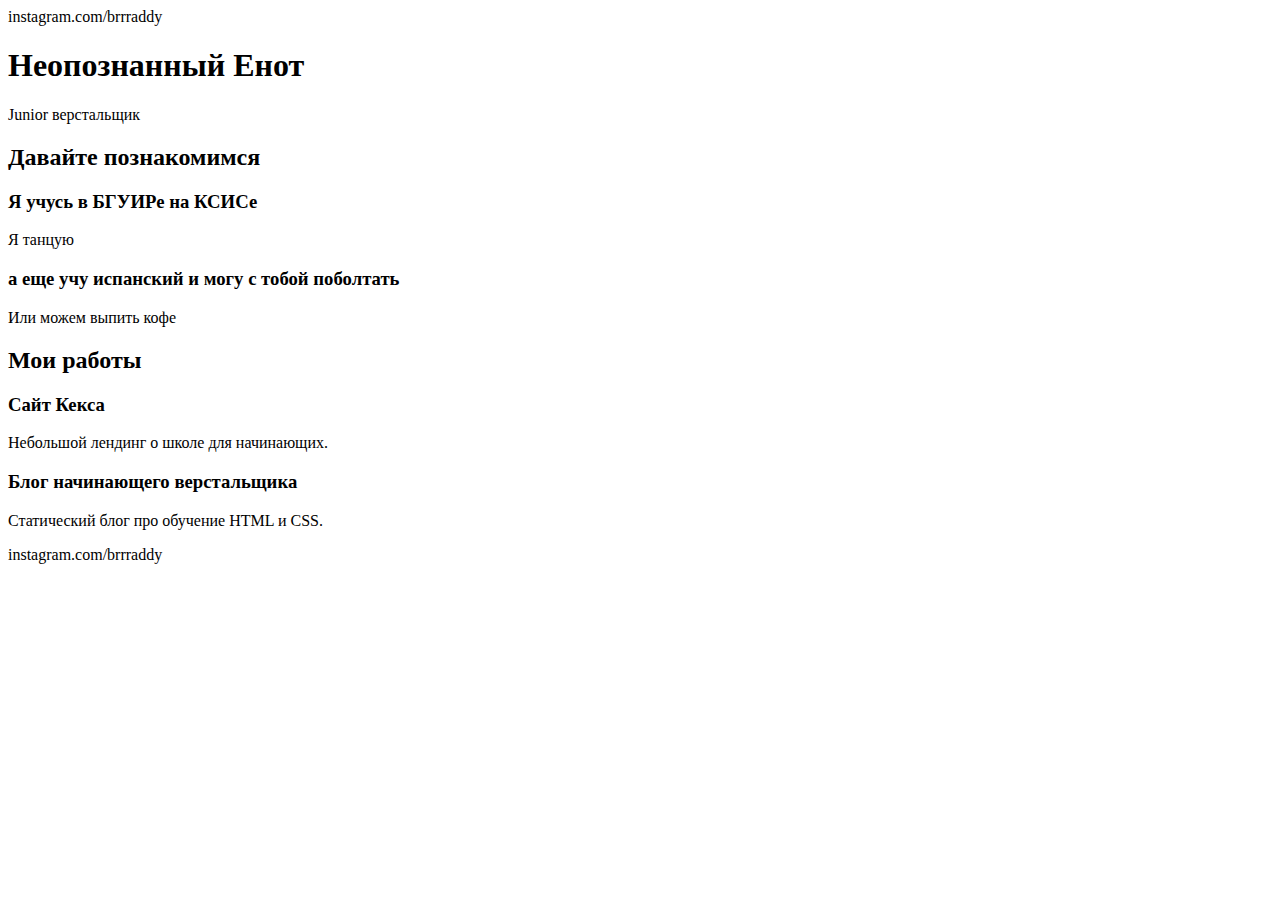
==== index.html @ 629c964b "Add files via upload" ====
<!DOCTYPE html>
<html lang="ru">
  <head>
    <meta charset="UTF-8">
    <link href="https://fonts.googleapis.com/css?family=Montserrat:400,500,700|Old+Standard+TT&display=swap&subset=cyrillic" rel="stylesheet">
    <title>Портфолио Junior верстальщика</title>
  </head>

  <body>
    <header class="page-header">
      <div class="container">
        <article>instagram.com/brrraddy</article>
      </div>
    </header>

    <section class="hero-image">
      <div class="container">
      <h1 class="heading">Неопознанный Енот</h1>
        <p>Junior верстальщик</p></div>
    </section>

    <section class="intro">
      <div class="container">
      <h2 class="subheading">Давайте познакомимся</h2>
      <h3>Я учусь в БГУИРе на КСИСе</h3>
      <p>Я танцую</p>
      <h3>а еще учу испанский и могу с тобой поболтать</h3>
        <p>Или можем выпить кофе</p></div>
    </section>

    <section class="portfolio">
      <div class="container">
      <h2 class="subheading">Мои работы</h2>

      <h3>Сайт  Кекса</h3>
      <p>Небольшой лендинг о школе для начинающих.</p>

      <h3>Блог начинающего верстальщика</h3>
      <p>Статический блог про обучение HTML и CSS.</p>
      </div> </section>

    <footer class="page-footer">
      <div class="container">
        instagram.com/brrraddy</div>
    </footer>
  </body>
</html>
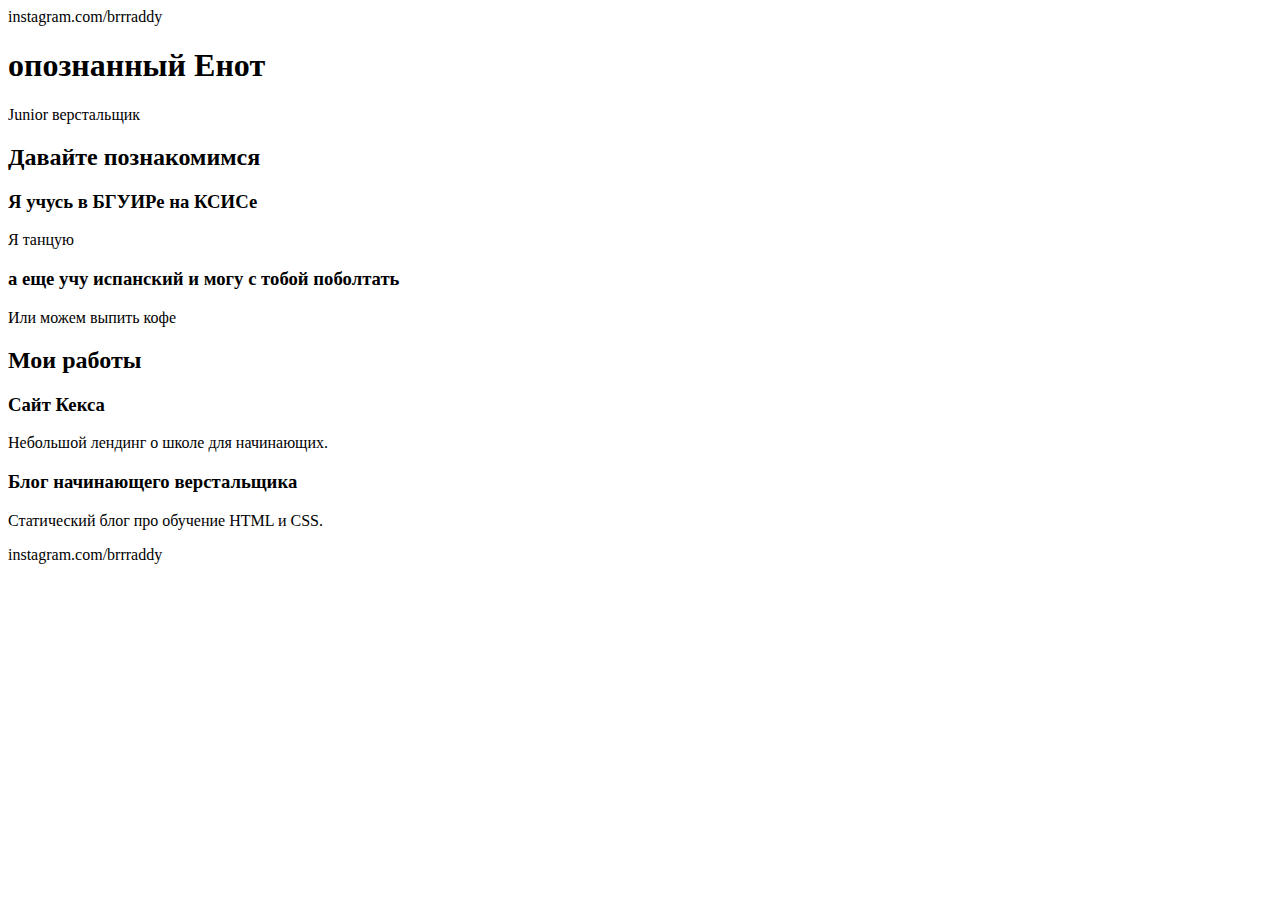
==== commit 8231e2d9: "Add files via upload" ====
--- a/index.html
+++ b/index.html
@@ -15,7 +15,7 @@
 
     <section class="hero-image">
       <div class="container">
-      <h1 class="heading">Неопознанный Енот</h1>
+      <h1 class="heading">опознанный Енот</h1>
         <p>Junior верстальщик</p></div>
     </section>
 
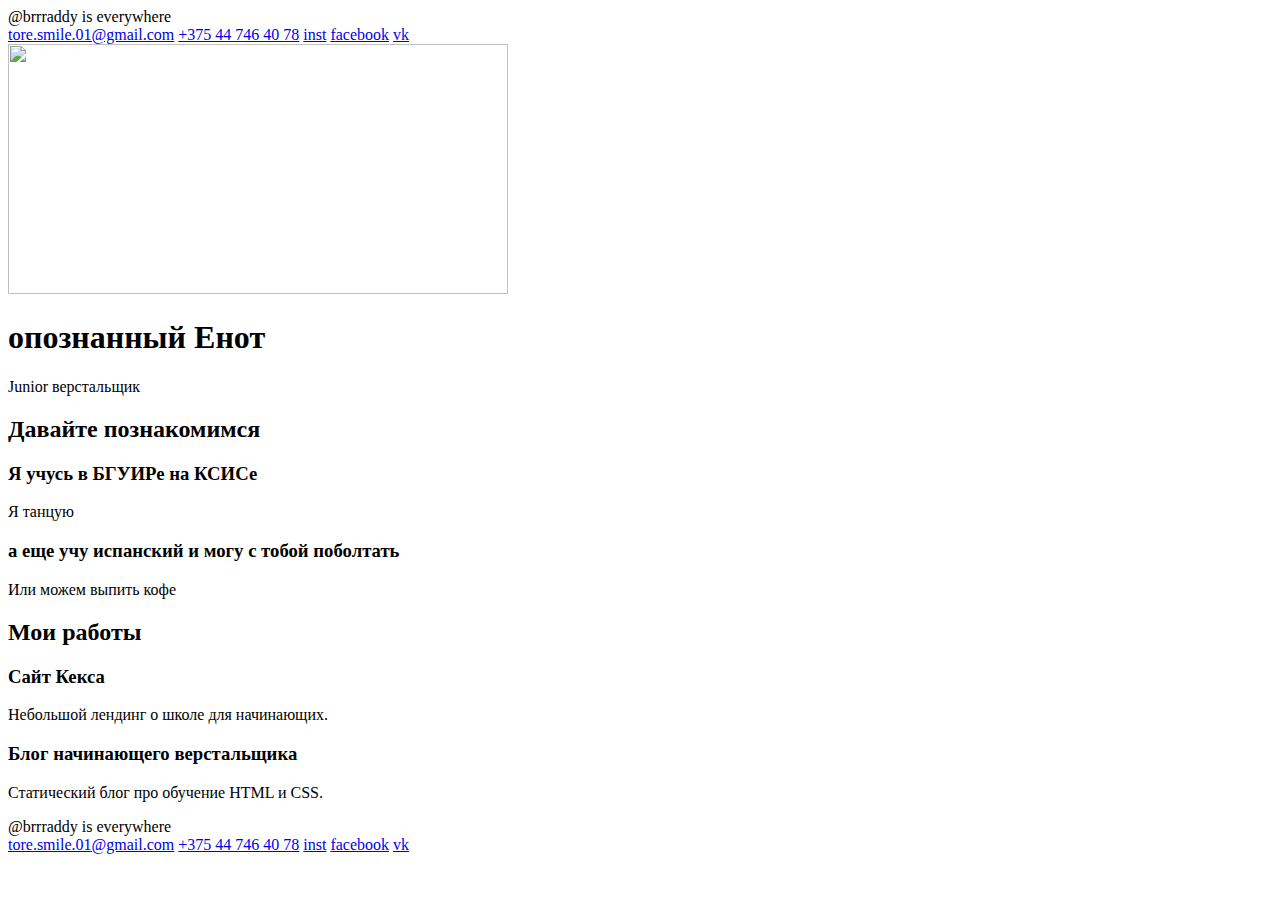
==== commit ff6f1b7c: "Add files via upload" ====
--- a/index.html
+++ b/index.html
@@ -9,10 +9,16 @@
   <body>
     <header class="page-header">
       <div class="container">
-        <article>instagram.com/brrraddy</article>
+        <article>@brrraddy is everywhere</article>
+        <a href="mailto:tore.smile.01@gmail.com">tore.smile.01@gmail.com</a>
+        <a href="tel:+375447464078">+375 44 746 40 78</a>
+        <a href="https://instagram.com/brrraddy">inst</a>
+        <a href="https://facebook.com/brrraddy">facebook</a>
+        <a href="https://vk.com/brrraddy">vk</a>
       </div>
     </header>
-
+<main>
+  <img src="img/hero-bg.jpg" width="500" height="250">
     <section class="hero-image">
       <div class="container">
       <h1 class="heading">опознанный Енот</h1>
@@ -41,7 +47,12 @@
 
     <footer class="page-footer">
       <div class="container">
-        instagram.com/brrraddy</div>
+        <article>@brrraddy is everywhere</article>
+        <a href="mailto:tore.smile.01@gmail.com">tore.smile.01@gmail.com</a>
+        <a href="tel:+375447464078">+375 44 746 40 78</a>
+        <a href="https://instagram.com/brrraddy">inst</a>
+        <a href="https://facebook.com/brrraddy">facebook</a>
+        <a href="https://vk.com/brrraddy">vk</a></div>
     </footer>
   </body>
 </html>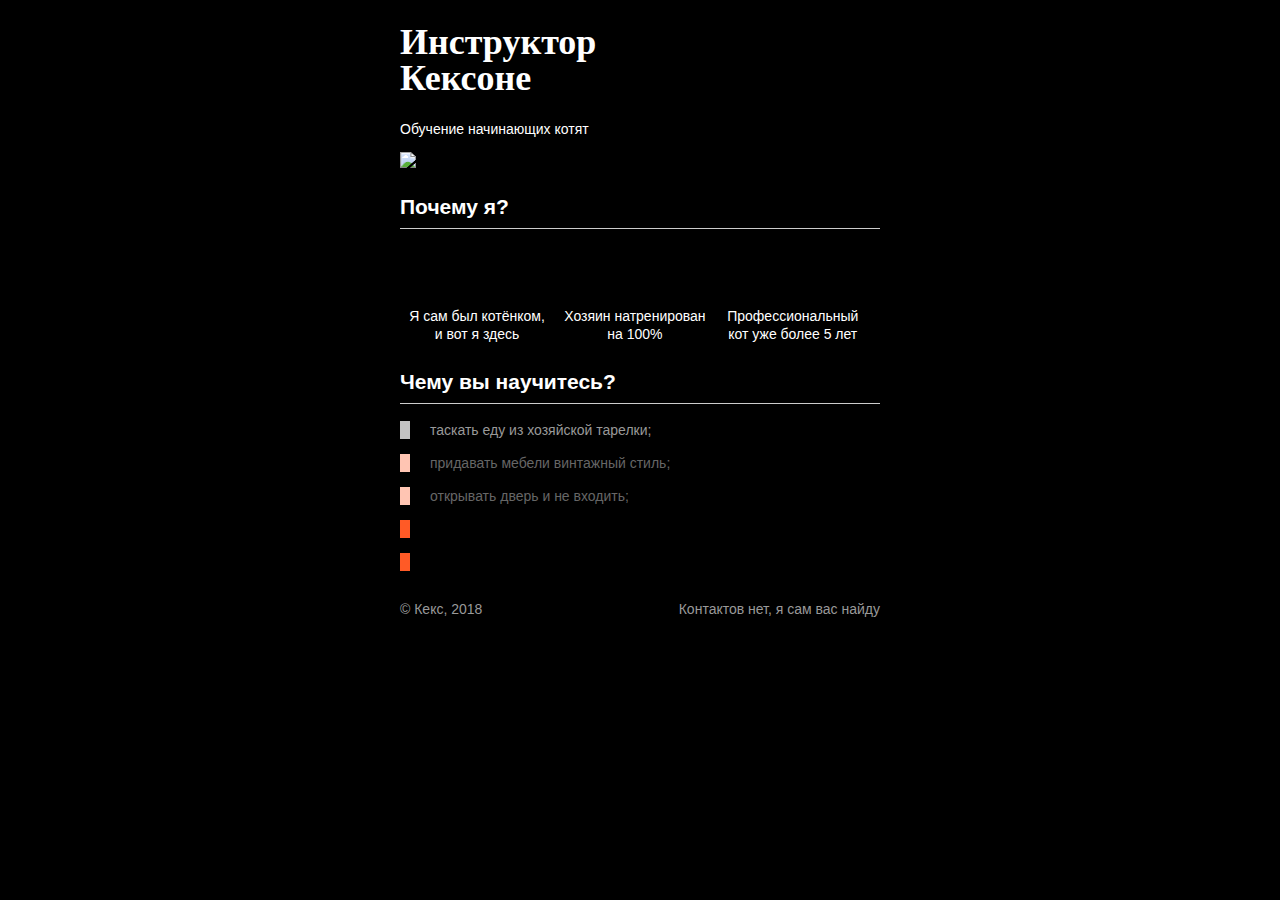
==== commit 12f4c7c3: "Сайт в портфолио" ====
--- a/index.html
+++ b/index.html
@@ -1,58 +1,40 @@
 <!DOCTYPE html>
 <html lang="ru">
   <head>
-    <meta charset="UTF-8">
-    <link href="https://fonts.googleapis.com/css?family=Montserrat:400,500,700|Old+Standard+TT&display=swap&subset=cyrillic" rel="stylesheet">
-    <title>Портфолио Junior верстальщика</title>
+    <meta charset="utf-8">
+    <title>Инструктор Кекс</title>
+    <link rel="stylesheet" href="style.css">
   </head>
+  <body>
+    <div class="container">
+      <header class="site-header">
+        <h1>Инструктор Кексоне</h1>
+        <p>Обучение начинающих котят</p>
+        <img src="img/banner-2.png">
+      </header>
 
-  <body>
-    <header class="page-header">
-      <div class="container">
-        <article>@brrraddy is everywhere</article>
-        <a href="mailto:tore.smile.01@gmail.com">tore.smile.01@gmail.com</a>
-        <a href="tel:+375447464078">+375 44 746 40 78</a>
-        <a href="https://instagram.com/brrraddy">inst</a>
-        <a href="https://facebook.com/brrraddy">facebook</a>
-        <a href="https://vk.com/brrraddy">vk</a>
-      </div>
-    </header>
-<main>
-  <img src="img/hero-bg.jpg" width="500" height="250">
-    <section class="hero-image">
-      <div class="container">
-      <h1 class="heading">опознанный Енот</h1>
-        <p>Junior верстальщик</p></div>
-    </section>
+      <section class="features">
+        <h2>Почему я?</h2>
+        <p class="feature-kitten">Я сам был котёнком, и вот я здесь</p>
+        <p class="feature-train">Хозяин натренирован на 100%</p>
+        <p class="feature-cat">Профессиональный кот уже более 5 лет</p>
+      </section>
 
-    <section class="intro">
-      <div class="container">
-      <h2 class="subheading">Давайте познакомимся</h2>
-      <h3>Я учусь в БГУИРе на КСИСе</h3>
-      <p>Я танцую</p>
-      <h3>а еще учу испанский и могу с тобой поболтать</h3>
-        <p>Или можем выпить кофе</p></div>
-    </section>
+      <section class="skills">
+        <h2>Чему вы научитесь?</h2>
+        <ul class="skills-list">
+          <li class="skills-item">таскать еду из хозяйской тарелки;</li>
+          <li class="skills-item standart">придавать мебели винтажный стиль;</li>
+          <li class="skills-item standart">открывать дверь и не входить;</li>
+          <li class="skills-item vip">будить хозяина ночью;</li>
+          <li class="skills-item vip">разбрасывать шерсть по квартире.</li>
+        </ul>
+      </section>
 
-    <section class="portfolio">
-      <div class="container">
-      <h2 class="subheading">Мои работы</h2>
-
-      <h3>Сайт  Кекса</h3>
-      <p>Небольшой лендинг о школе для начинающих.</p>
-
-      <h3>Блог начинающего верстальщика</h3>
-      <p>Статический блог про обучение HTML и CSS.</p>
-      </div> </section>
-
-    <footer class="page-footer">
-      <div class="container">
-        <article>@brrraddy is everywhere</article>
-        <a href="mailto:tore.smile.01@gmail.com">tore.smile.01@gmail.com</a>
-        <a href="tel:+375447464078">+375 44 746 40 78</a>
-        <a href="https://instagram.com/brrraddy">inst</a>
-        <a href="https://facebook.com/brrraddy">facebook</a>
-        <a href="https://vk.com/brrraddy">vk</a></div>
-    </footer>
+      <footer class="site-footer">
+        <p>© Кекс, 2018</p>
+        <p>Контактов нет, я сам вас найду</p>
+      </footer>
+    </div>
   </body>
-</html>+</html>
--- a/style.css
+++ b/style.css
@@ -0,0 +1,93 @@
+body {
+  padding: 0;
+  font-family: "Arial", sans-serif;
+  font-size: 14px;
+  line-height: 18px;
+  color: #ffffff;
+  background: #000000 url("img/keks-background-dark.jpg") no-repeat 50% 0;
+}
+
+h1 {
+  width: 260px;
+  font-family: "Georgia", serif;
+  font-size: 36px;
+  line-height: 36px;
+}
+
+h2 {
+  padding-bottom: 12px;
+  border-bottom: 1px solid #cccccc;
+}
+
+.site-header {
+  margin-bottom: 30px;
+}
+
+.skills-item {
+  margin-bottom: 15px;
+  padding-left: 20px;
+  border-left: 10px solid #c4c4c4;
+  color: #999999;
+}
+
+.standart {
+  border-color: #ffc5b3;
+  color: #666666;
+}
+
+/* Добавьте правило ниже */
+
+.vip {
+  border-color: #ff5a26;
+  color: #000000;
+}
+
+.container {
+  width: 480px;
+  margin: 0 auto;
+}
+
+.site-header img {
+  display: block;
+  margin: 0 auto;
+}
+
+.features {
+  margin-bottom: 30px;
+}
+
+.features p {
+  display: inline-block;
+  vertical-align: top;
+  width: 30%;
+  margin: 0 5px;
+  text-align: center;
+  background-repeat: no-repeat;
+  background-position: center top;
+}
+
+.feature-kitten {
+  padding-top: 60px;
+  background-image: url("img/bottle.svg");
+}
+
+.feature-cat {
+  padding-top: 60px;
+  background-image: url("img/cat.svg");
+}
+
+.feature-train {
+  padding-top: 60px;
+  background-image: url("img/whistle.svg");
+}
+
+.skills-list {
+  padding: 0;
+  list-style: none;
+}
+
+.site-footer {
+  display: flex;
+  justify-content: space-between;
+  color: #999999;
+}
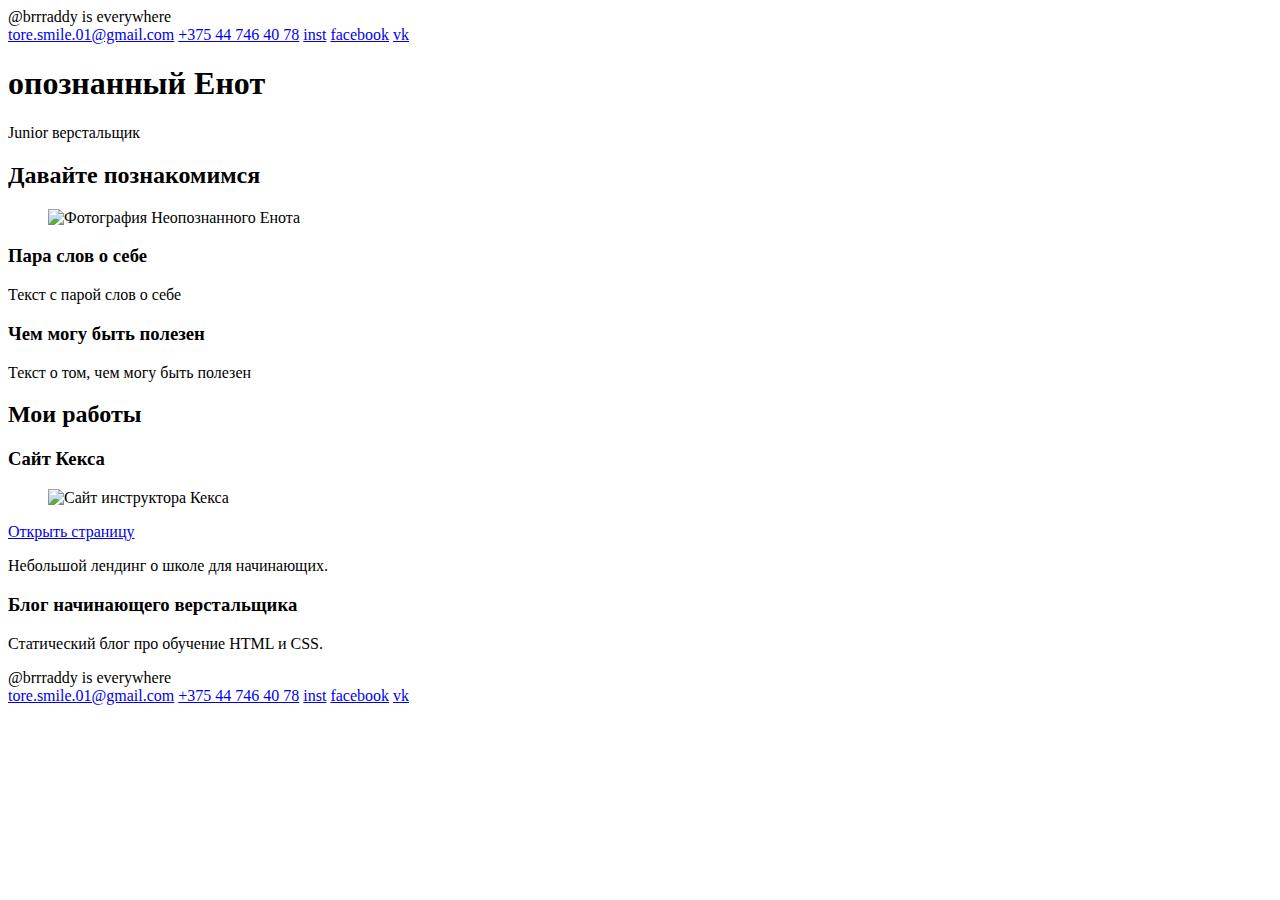
==== commit 4466fbb6: "Add files via upload" ====
--- a/index.html
+++ b/index.html
@@ -1,40 +1,65 @@
 <!DOCTYPE html>
 <html lang="ru">
   <head>
-    <meta charset="utf-8">
-    <title>Инструктор Кекс</title>
-    <link rel="stylesheet" href="style.css">
+    <meta charset="UTF-8">
+    <link href="https://fonts.googleapis.com/css?family=Montserrat:400,500,700|Old+Standard+TT&display=swap&subset=cyrillic" rel="stylesheet">
+    <title>Портфолио Junior верстальщика</title>
   </head>
+
   <body>
-    <div class="container">
-      <header class="site-header">
-        <h1>Инструктор Кексоне</h1>
-        <p>Обучение начинающих котят</p>
-        <img src="img/banner-2.png">
-      </header>
+    <header class="page-header">
+      <div class="container">
+        <article>@brrraddy is everywhere</article>
+        <a class="header-email" href="mailto:tore.smile.01@gmail.com">tore.smile.01@gmail.com</a>
+        <a class="header-phone" href="tel:+375447464078">+375 44 746 40 78</a>
+        <a href="https://instagram.com/brrraddy">inst</a>
+        <a href="https://facebook.com/brrraddy">facebook</a>
+        <a href="https://vk.com/brrraddy">vk</a>
+      </div>
+    </header>
 
-      <section class="features">
-        <h2>Почему я?</h2>
-        <p class="feature-kitten">Я сам был котёнком, и вот я здесь</p>
-        <p class="feature-train">Хозяин натренирован на 100%</p>
-        <p class="feature-cat">Профессиональный кот уже более 5 лет</p>
-      </section>
+    <section class="hero-image">
+      <div class="container">
+      <h1 class="heading">опознанный Енот</h1>
+        <p>Junior верстальщик</p></div>
+    </section>
 
-      <section class="skills">
-        <h2>Чему вы научитесь?</h2>
-        <ul class="skills-list">
-          <li class="skills-item">таскать еду из хозяйской тарелки;</li>
-          <li class="skills-item standart">придавать мебели винтажный стиль;</li>
-          <li class="skills-item standart">открывать дверь и не входить;</li>
-          <li class="skills-item vip">будить хозяина ночью;</li>
-          <li class="skills-item vip">разбрасывать шерсть по квартире.</li>
-        </ul>
-      </section>
+    <section class="intro">
+      <div class="container">
+      <h2 class="subheading">Давайте познакомимся</h2>
+        <figure class="user-image">
+          <img src="files/user.jpg" width="928" height="536" alt="Фотография Неопознанного Енота">
+        </figure>
+      <h3>Пара слов о себе</h3>
+      <p>Текст с парой слов о себе</p>
+      <h3>Чем могу быть полезен</h3>
+        <p>Текст о том, чем могу быть полезен</p></div>
+    </section>
 
-      <footer class="site-footer">
-        <p>© Кекс, 2018</p>
-        <p>Контактов нет, я сам вас найду</p>
-      </footer>
-    </div>
+    <section class="portfolio">
+      <div class="container">
+      <h2 class="subheading">Мои работы</h2>
+
+      <h3>Сайт  Кекса</h3>
+        <figure class="project-image">
+          <img src="files/project.jpg" width="928" height="536" alt="Cайт инструктора Кекса">
+        </figure>
+        <a class="button" href="source/index.html">Открыть страницу</a>
+
+        <p>Небольшой лендинг о школе для начинающих.</p>
+
+      <h3>Блог начинающего верстальщика</h3>
+      <p>Статический блог про обучение HTML и CSS.</p>
+      </div> </section>
+
+    <footer class="page-footer">
+      <div class="container">
+        <article>@brrraddy is everywhere</article>
+        <a class="header-email" href="mailto:tore.smile.01@gmail.com">tore.smile.01@gmail.com</a>
+        <a class="header-phone" href="tel:+375447464078">+375 44 746 40 78</a>
+        <a href="https://instagram.com/brrraddy">inst</a>
+        <a href="https://facebook.com/brrraddy">facebook</a>
+        <a href="https://vk.com/brrraddy">vk</a></div>
+    </footer>
   </body>
-</html>
+</html>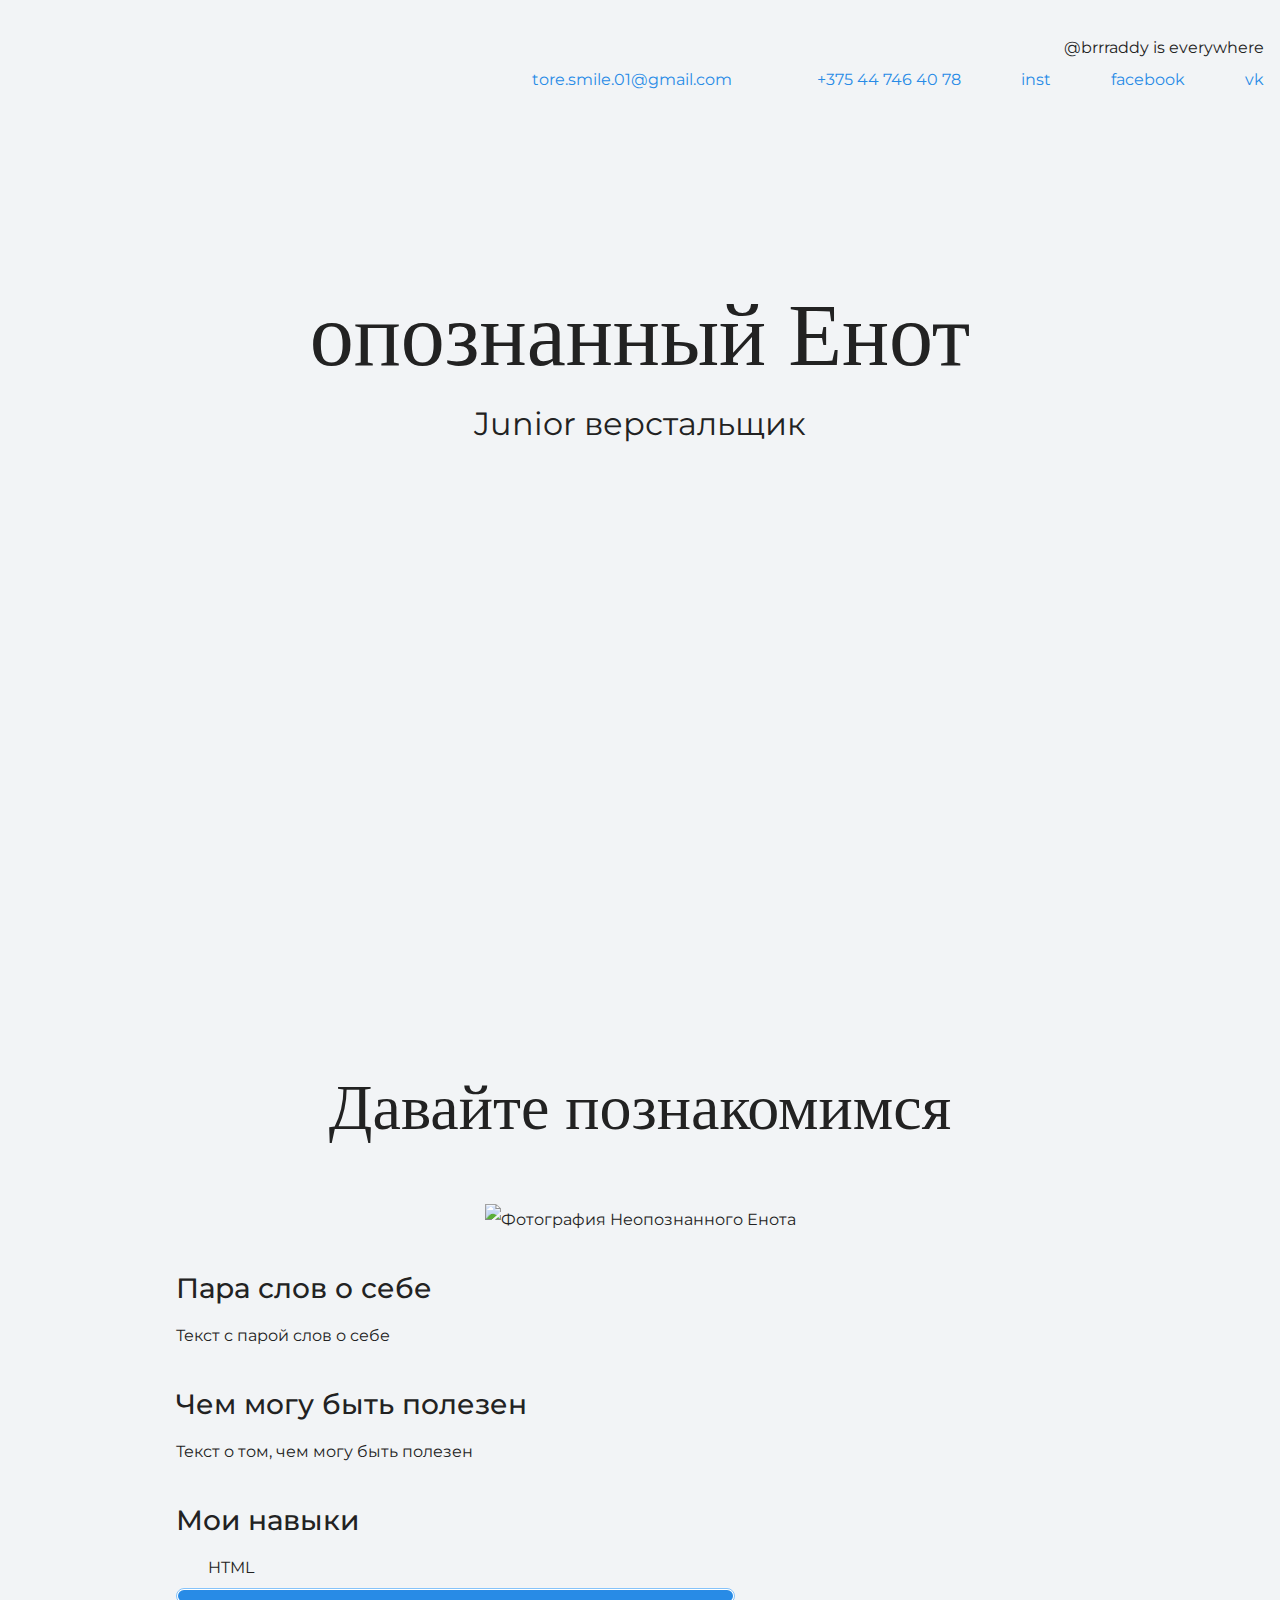
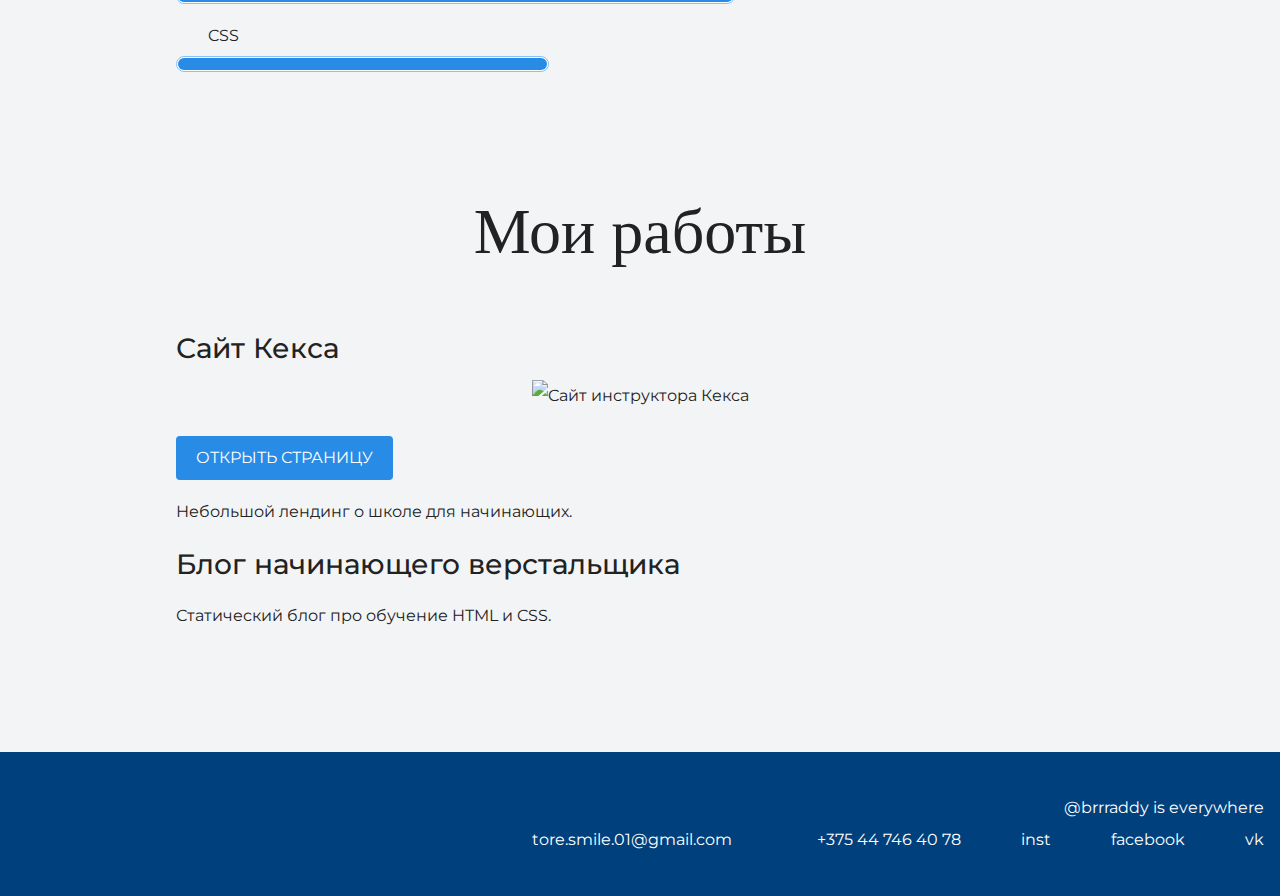
==== commit 3e173552: "Add files via upload" ====
--- a/index.html
+++ b/index.html
@@ -2,6 +2,7 @@
 <html lang="ru">
   <head>
     <meta charset="UTF-8">
+    <link href="style.css" rel="stylesheet">
     <link href="https://fonts.googleapis.com/css?family=Montserrat:400,500,700|Old+Standard+TT&display=swap&subset=cyrillic" rel="stylesheet">
     <title>Портфолио Junior верстальщика</title>
   </head>
@@ -30,10 +31,24 @@
         <figure class="user-image">
           <img src="files/user.jpg" width="928" height="536" alt="Фотография Неопознанного Енота">
         </figure>
-      <h3>Пара слов о себе</h3>
-      <p>Текст с парой слов о себе</p>
-      <h3>Чем могу быть полезен</h3>
-        <p>Текст о том, чем могу быть полезен</p></div>
+        <div>
+          <h3>Пара слов о себе</h3>
+          <p>Текст с парой слов о себе</p>
+        </div>
+        <div>
+          <h3>Чем могу быть полезен</h3>
+          <p>Текст о том, чем могу быть полезен</p>
+        </div>
+        <div class="skills">
+          <h3> Мои навыки</h3>
+          <dl class="skills-list">
+            <dt classые="skill-html">HTML</dt>
+            <dd class="level" style="width: 60%"><div>60%</div></dd>
+            <dt class="skill-css">CSS</dt>
+            <dd class="level" style="width: 40%"><div>40%</div></dd>
+          </dl>
+        </div>
+      </div>
     </section>
 
     <section class="portfolio">
--- a/style.css
+++ b/style.css
@@ -0,0 +1,194 @@
+body {
+  margin: 0;
+  min-width: 960px;
+  font-family: "Montserrat", "Helvetica", "Arial", sans-serif;
+  font-size: 16px;
+  line-height: 32px;
+  color: #222222;
+  background-color: #f2f4f6;
+  background-image: url("img/hero-bg.jpg");
+  background-repeat: no-repeat;
+  background-position: top center;
+}
+
+.container {
+  max-width: 928px;
+  margin: 0 auto;
+  padding: 0 16px;
+}
+
+.page-header {
+  margin: 0 0 160px;
+  padding: 32px 0 32px;
+}
+
+.page-header .container,
+.page-footer .container {
+  max-width: 1408px;
+  text-align: right;
+}
+
+.page-header a {
+  margin-left: 56px;
+  color: #288be6;
+  text-decoration: none;
+  background-repeat: no-repeat;
+  background-position: left;
+}
+
+.header-email {
+  padding-left: 30px;
+  background-image: url("img/icon-email-header.svg");
+}
+
+.header-phone {
+  padding-left: 25px;
+  background-image: url("img/icon-phone-header.svg");
+}
+
+.hero-image {
+  margin-bottom: 620px;
+}
+
+.hero-image .container {
+  max-width: 1408px;
+  text-align: center;
+}
+
+.heading {
+  margin: 0 0 16px;
+  font-family: "Old Standard TT", "Times", "Times New Roman", serif;
+  font-size: 88px;
+  line-height: 96px;
+  font-weight: 400;
+}
+
+.hero-image p {
+  margin: 0;
+  font-size: 32px;
+  line-height: 48px;
+}
+
+.intro {
+  margin: 0 0 120px;
+}
+
+.subheading {
+  margin: 0 0 56px;
+  font-family: "Old Standard TT", "Times", "Times New Roman", serif;
+  font-size: 64px;
+  line-height: 80px;
+  font-weight: 400;
+  text-align: center;
+}
+
+.user-image {
+  margin: 0 0 32px;
+  text-align: center;
+}
+
+.intro h3,
+.portfolio h3 {
+  margin: 0 0 12px;
+  font-size: 28px;
+  line-height: 40px;
+  font-weight: 500;
+}
+
+.intro p {
+  margin: 0 0 32px;
+}
+
+.skills-list {
+  margin: 0;
+  padding: 0;
+}
+
+.skills-list dt {
+  padding-left: 32px;
+  background-repeat: no-repeat;
+  background-position: left;
+}
+
+.skill-html {
+  background-image: url("img/icon-html.svg");
+}
+
+.skill-css {
+  background-image: url("img/icon-css.svg");
+}
+
+.level {
+  margin: 4px 0 16px;
+  padding: 0;
+  height: 14px;
+  font-size: 0;
+  background-color: #ffffff;
+  border: 1px solid #86c3fa;
+  border-radius: 8px;
+}
+
+.level div {
+  margin: 1px;
+  height: 12px;
+  background-color: #288be6;
+  border-radius: 6px;
+}
+
+.portfolio {
+  margin: 0 0 120px;
+}
+
+.projects {
+  margin: 0;
+  padding: 0;
+  list-style: none;
+}
+
+.projects li {
+  margin: 0 0 80px;
+}
+
+.project-image {
+  margin: 0 0 24px;
+  text-align: center;
+}
+
+.projects p {
+  margin: 0 0 24px;
+}
+
+.button {
+  padding: 6px 20px;
+  display: inline-block;
+  vertical-align: baseline;
+  text-decoration: none;
+  text-transform: uppercase;
+  border-radius: 4px;
+  background-color: #288be6;
+  color: #ffffff;
+}
+
+.page-footer {
+  padding: 40px 0;
+  background-color: #00417d;
+  color: #ffffff;
+}
+
+.page-footer a {
+  margin-left: 56px;
+  color: inherit;
+  text-decoration: none;
+  background-repeat: no-repeat;
+  background-position: left;
+}
+
+.footer-email {
+  padding-left: 30px;
+  background-image: url("img/icon-email-footer.svg");
+}
+
+.footer-phone {
+  padding-left: 25px;
+  background-image: url("img/icon-phone-footer.svg");
+}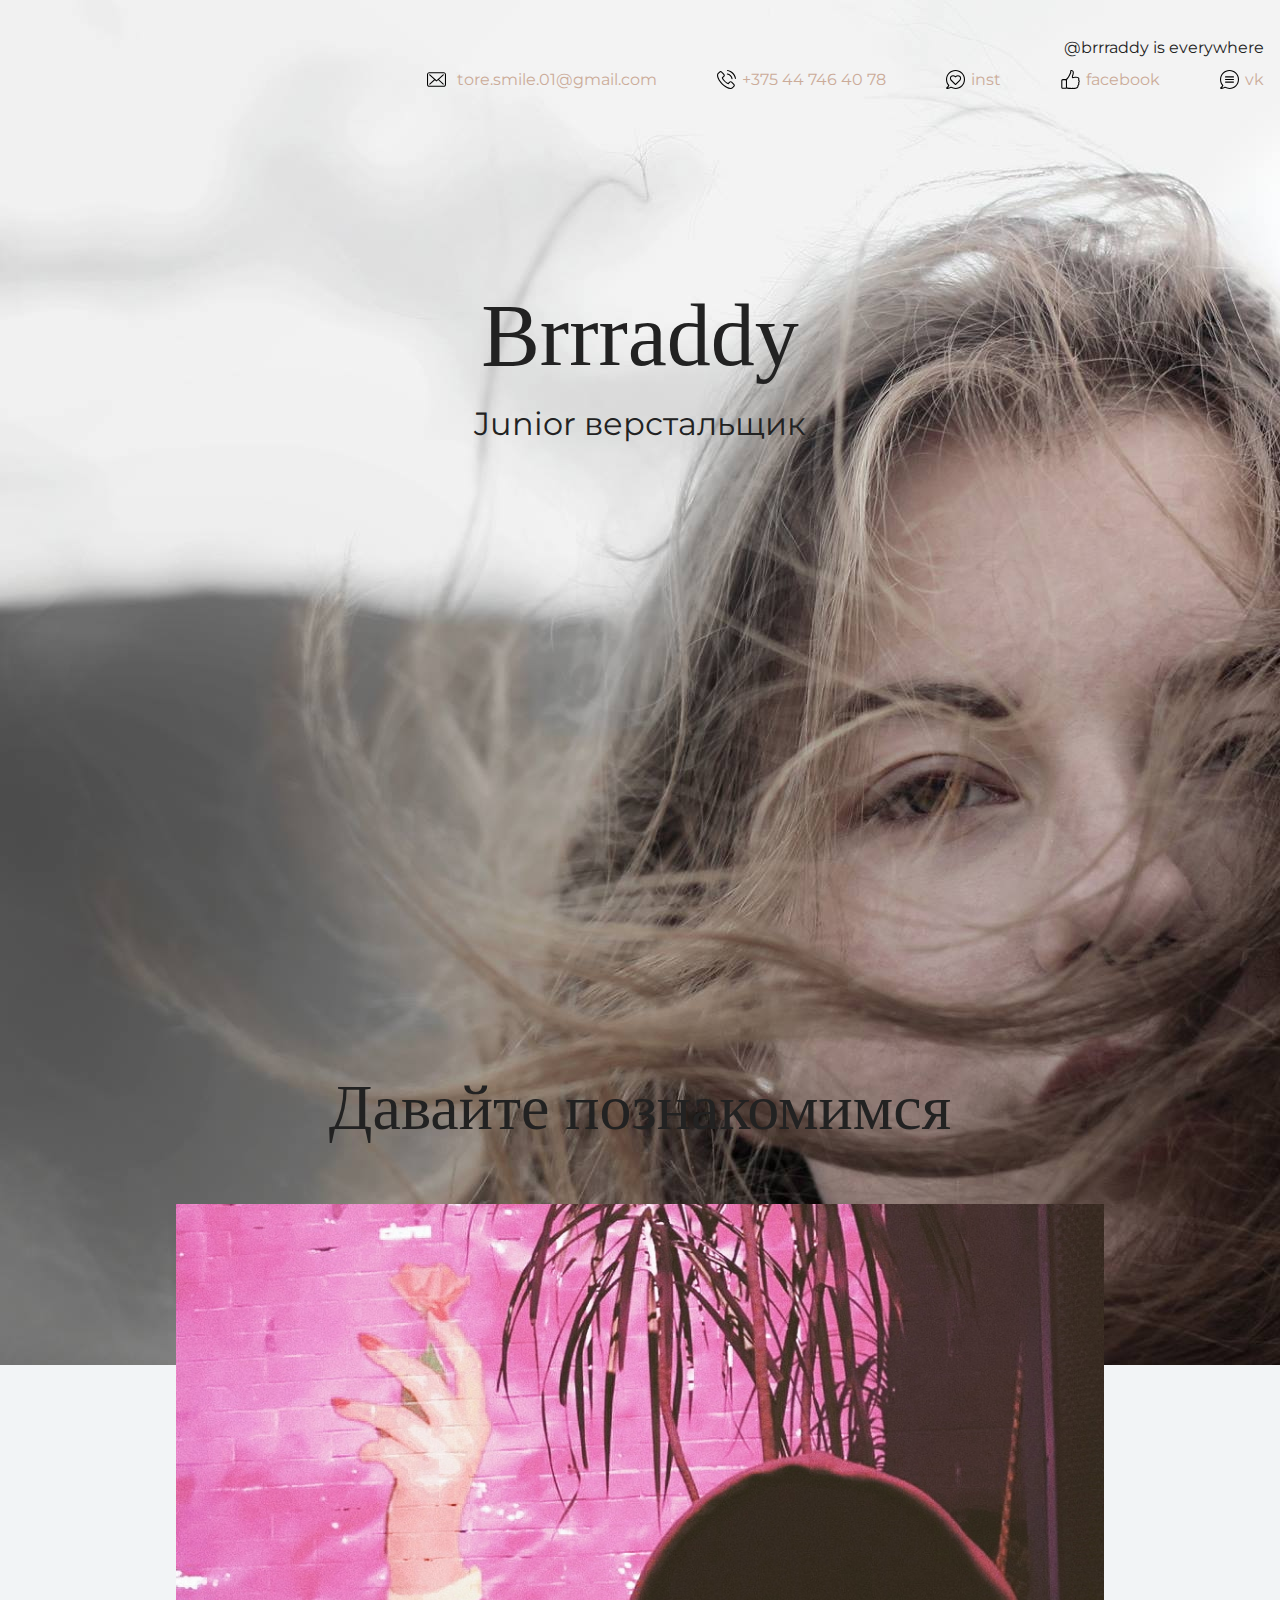
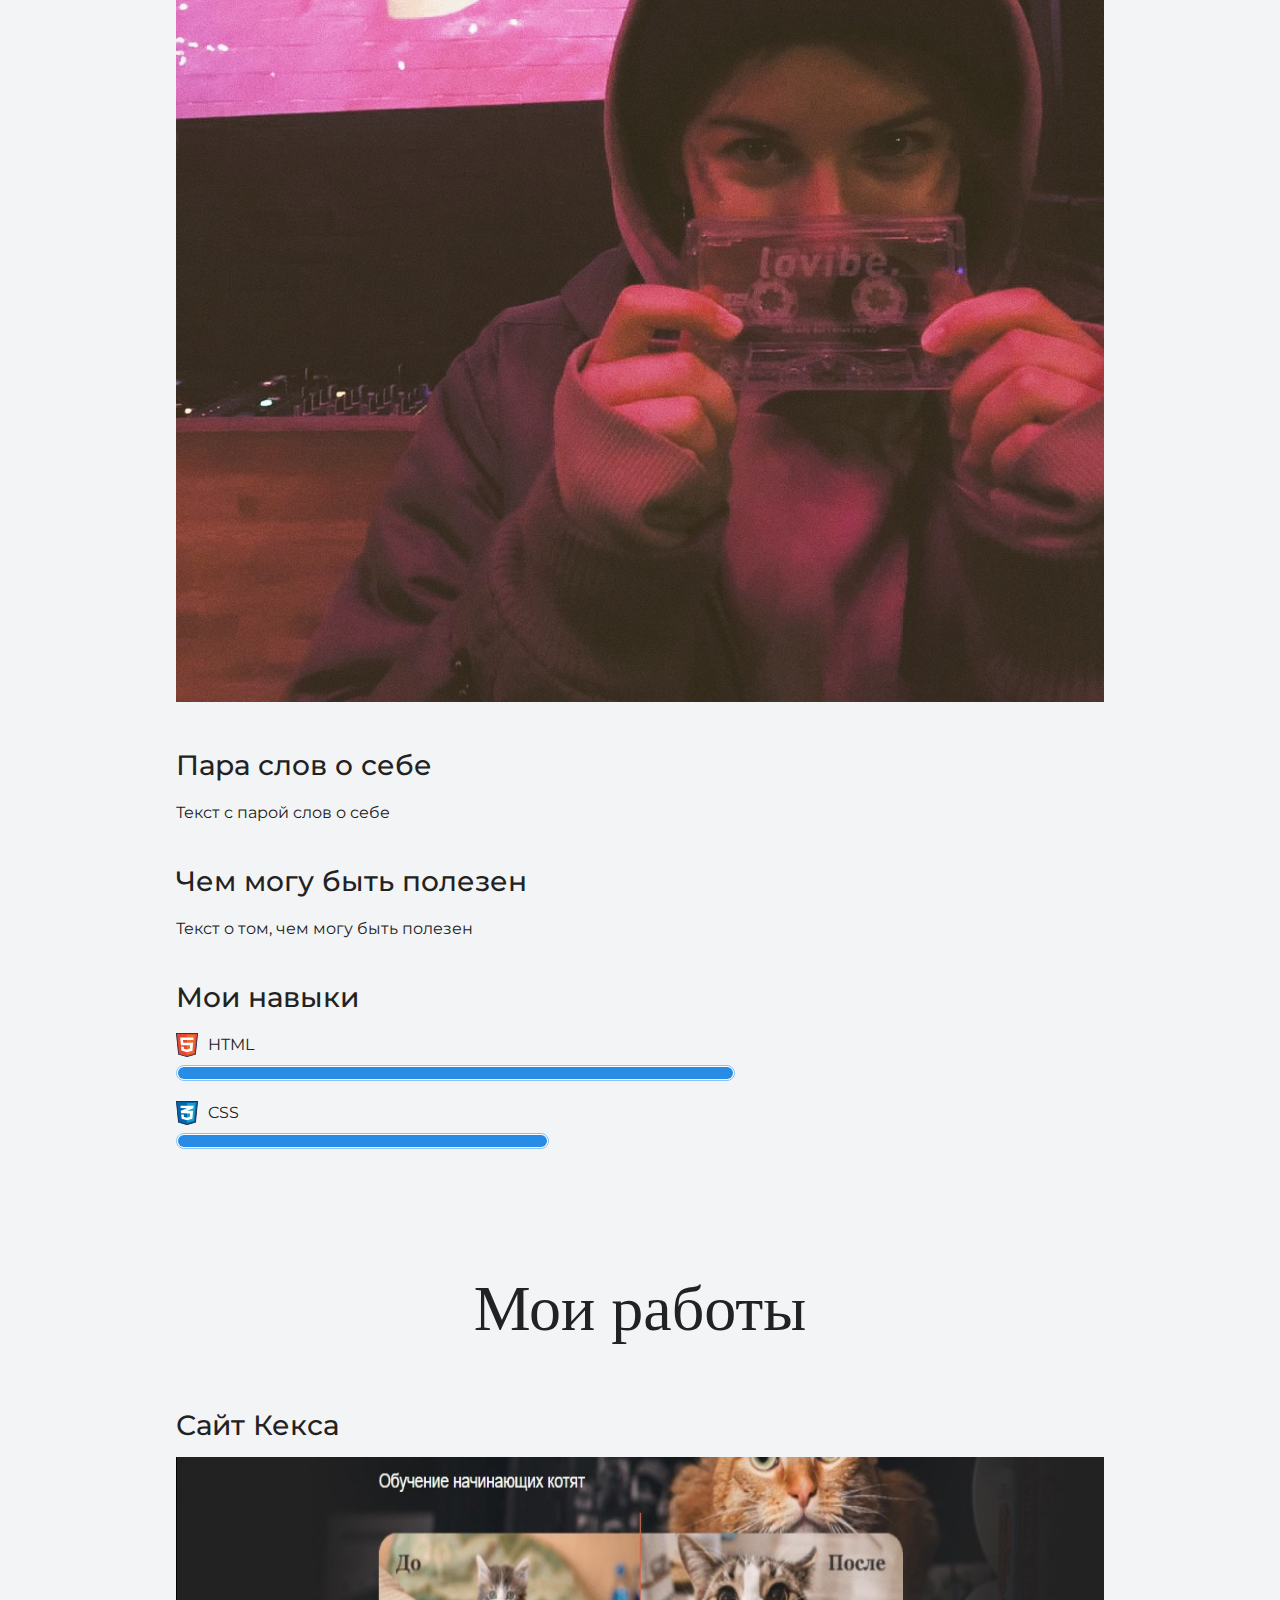
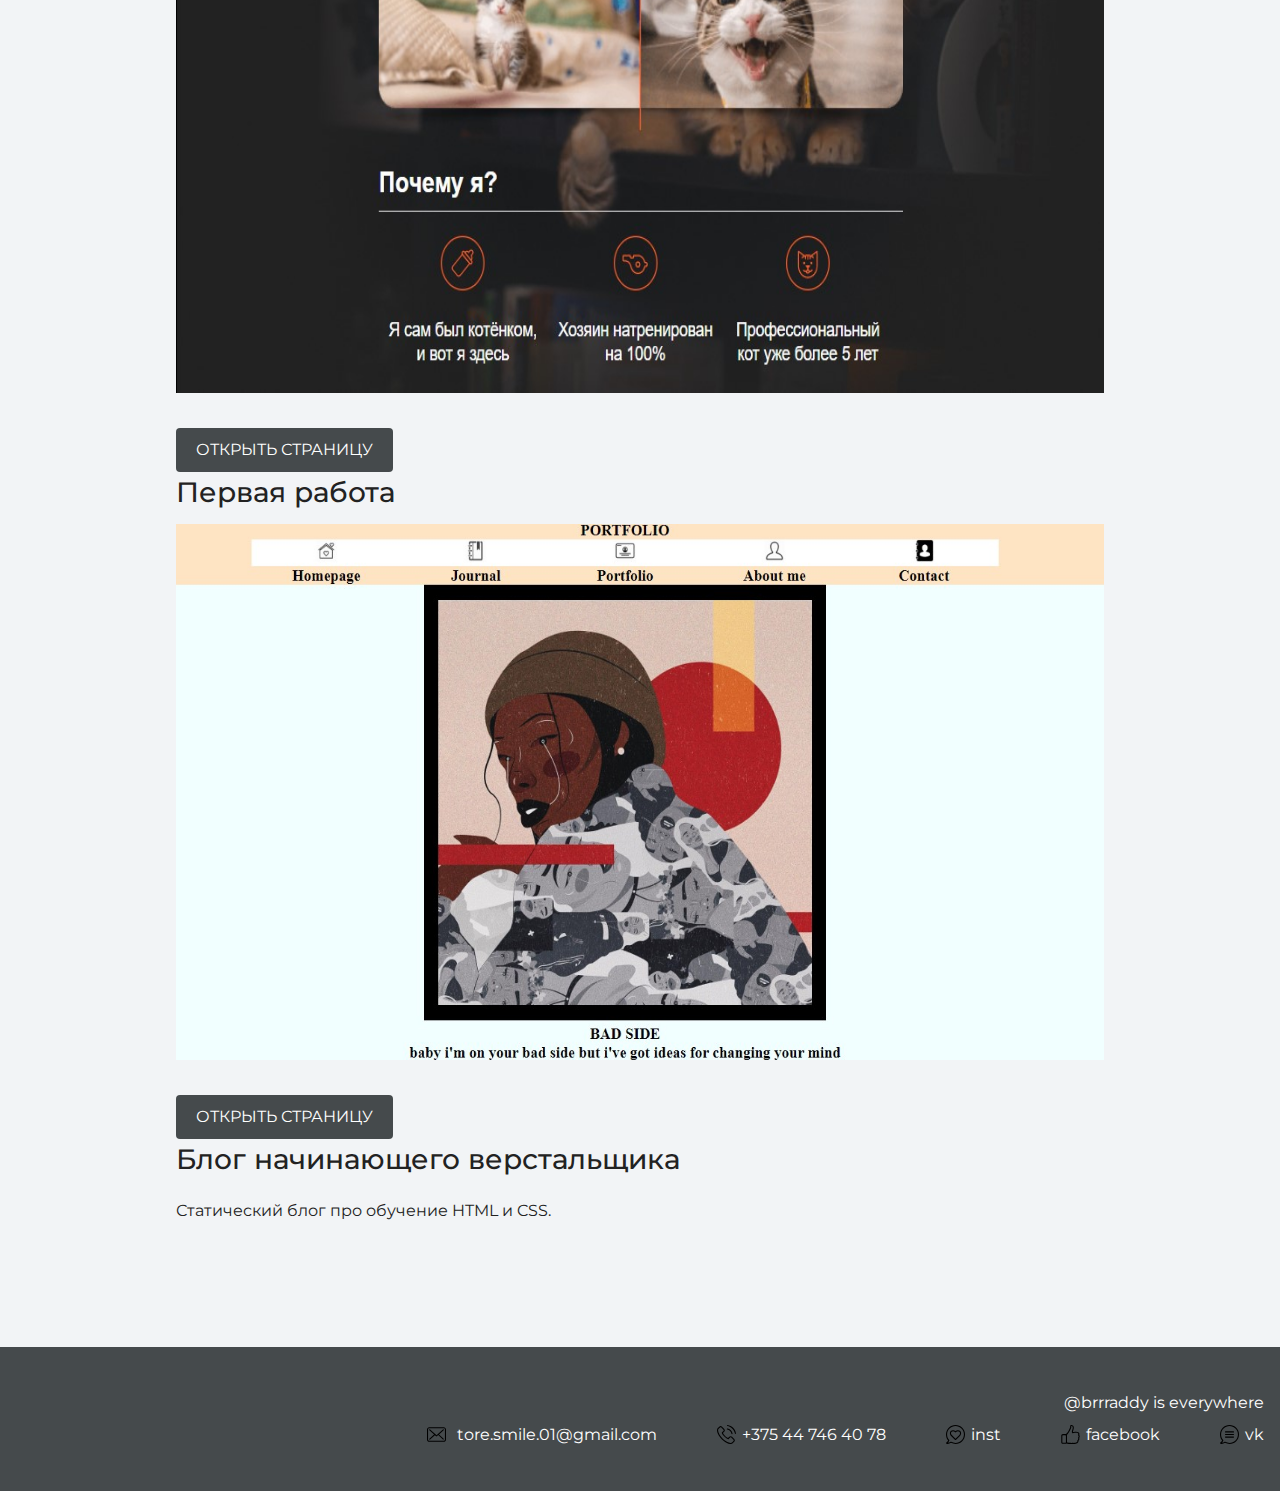
==== commit 9eb3b48e: "the third change" ====
--- a/index.html
+++ b/index.html
@@ -1,5 +1,5 @@
 <!DOCTYPE html>
-<html lang="ru">
+<html lang="ru, en">
   <head>
     <meta charset="UTF-8">
     <link href="style.css" rel="stylesheet">
@@ -13,15 +13,15 @@
         <article>@brrraddy is everywhere</article>
         <a class="header-email" href="mailto:tore.smile.01@gmail.com">tore.smile.01@gmail.com</a>
         <a class="header-phone" href="tel:+375447464078">+375 44 746 40 78</a>
-        <a href="https://instagram.com/brrraddy">inst</a>
-        <a href="https://facebook.com/brrraddy">facebook</a>
-        <a href="https://vk.com/brrraddy">vk</a>
+        <a class="header-inst" href="https://instagram.com/brrraddy">inst</a>
+        <a class="header-facebook" href="https://facebook.com/brrraddy">facebook</a>
+        <a class="header-vk" href="https://vk.com/brrraddy">vk</a>
       </div>
     </header>
 
     <section class="hero-image">
       <div class="container">
-      <h1 class="heading">опознанный Енот</h1>
+      <h1 class="heading">Brrraddy</h1>
         <p>Junior верстальщик</p></div>
     </section>
 
@@ -29,7 +29,7 @@
       <div class="container">
       <h2 class="subheading">Давайте познакомимся</h2>
         <figure class="user-image">
-          <img src="files/user.jpg" width="928" height="536" alt="Фотография Неопознанного Енота">
+          <img src="files/mi.jpg" width="928" height="1098" alt="Фотография верстальщика">
         </figure>
         <div>
           <h3>Пара слов о себе</h3>
@@ -42,7 +42,7 @@
         <div class="skills">
           <h3> Мои навыки</h3>
           <dl class="skills-list">
-            <dt classые="skill-html">HTML</dt>
+            <dt class="skill-html">HTML</dt>
             <dd class="level" style="width: 60%"><div>60%</div></dd>
             <dt class="skill-css">CSS</dt>
             <dd class="level" style="width: 40%"><div>40%</div></dd>
@@ -57,11 +57,15 @@
 
       <h3>Сайт  Кекса</h3>
         <figure class="project-image">
-          <img src="files/project.jpg" width="928" height="536" alt="Cайт инструктора Кекса">
+          <img src="files/project-dark.jpg" width="928" height="536" alt="Cайт инструктора Кекса">
         </figure>
         <a class="button" href="source/index.html">Открыть страницу</a>
 
-        <p>Небольшой лендинг о школе для начинающих.</p>
+      <h3>Первая работа</h3>
+        <figure class="project-image">
+          <img src="files/project-first.jpg" width="928" height="536" alt="Cайт">
+        </figure>
+        <a class="button" href="untitled/first_hw.html">Открыть страницу</a>
 
       <h3>Блог начинающего верстальщика</h3>
       <p>Статический блог про обучение HTML и CSS.</p>
@@ -70,11 +74,12 @@
     <footer class="page-footer">
       <div class="container">
         <article>@brrraddy is everywhere</article>
-        <a class="header-email" href="mailto:tore.smile.01@gmail.com">tore.smile.01@gmail.com</a>
-        <a class="header-phone" href="tel:+375447464078">+375 44 746 40 78</a>
-        <a href="https://instagram.com/brrraddy">inst</a>
-        <a href="https://facebook.com/brrraddy">facebook</a>
-        <a href="https://vk.com/brrraddy">vk</a></div>
+        <a class="footer-email" href="mailto:tore.smile.01@gmail.com">tore.smile.01@gmail.com</a>
+        <a class="footer-phone" href="tel:+375447464078">+375 44 746 40 78</a>
+        <a class="footer-inst" href="https://instagram.com/brrraddy">inst</a>
+        <a class="footer-facebook" href="https://facebook.com/brrraddy">facebook</a>
+        <a class="footer-vk" href="https://vk.com/brrraddy">vk</a>
+      </div>
     </footer>
   </body>
 </html>--- a/style.css
+++ b/style.css
@@ -6,7 +6,7 @@
   line-height: 32px;
   color: #222222;
   background-color: #f2f4f6;
-  background-image: url("img/hero-bg.jpg");
+  background-image: url("mine/fon-me.jpg");
   background-repeat: no-repeat;
   background-position: top center;
 }
@@ -28,9 +28,9 @@
   text-align: right;
 }
 
-.page-header a {
+.page-header a, article {
   margin-left: 56px;
-  color: #288be6;
+  color:rgb(203 171 153);
   text-decoration: none;
   background-repeat: no-repeat;
   background-position: left;
@@ -38,12 +38,27 @@
 
 .header-email {
   padding-left: 30px;
-  background-image: url("img/icon-email-header.svg");
+  background-image: url("icons/svg/envelope.svg");
 }
 
 .header-phone {
   padding-left: 25px;
-  background-image: url("img/icon-phone-header.svg");
+  background-image: url("icons/svg/phone-call.svg");
+}
+
+.header-inst {
+  padding-left: 25px;
+  background-image: url("icons/svg/chat.svg");
+}
+
+.header-facebook {
+  padding-left: 25px;
+  background-image: url("icons/svg/like.svg");
+}
+
+.header-vk {
+  padding-left: 25px;
+  background-image: url("icons/svg/chat-1.svg");
 }
 
 .hero-image {
@@ -81,6 +96,8 @@
   font-weight: 400;
   text-align: center;
 }
+
+
 
 .user-image {
   margin: 0 0 32px;
@@ -165,17 +182,17 @@
   text-decoration: none;
   text-transform: uppercase;
   border-radius: 4px;
-  background-color: #288be6;
+  background-color: rgb(69, 74, 76);
   color: #ffffff;
 }
 
 .page-footer {
   padding: 40px 0;
-  background-color: #00417d;
+  background-color: rgb(69, 74, 76);
   color: #ffffff;
 }
 
-.page-footer a {
+.page-footer a, article {
   margin-left: 56px;
   color: inherit;
   text-decoration: none;
@@ -185,10 +202,25 @@
 
 .footer-email {
   padding-left: 30px;
-  background-image: url("img/icon-email-footer.svg");
+  background-image: url("icons/svg/envelope.svg");
 }
 
 .footer-phone {
   padding-left: 25px;
-  background-image: url("img/icon-phone-footer.svg");
+  background-image: url("icons/svg/phone-call.svg");
+}
+
+.footer-inst {
+  padding-left: 25px;
+  background-image: url("icons/svg/chat.svg");
+}
+
+.footer-facebook {
+  padding-left: 25px;
+  background-image: url("icons/svg/like.svg");
+}
+
+.footer-vk {
+  padding-left: 25px;
+  background-image: url("icons/svg/chat-1.svg");
 }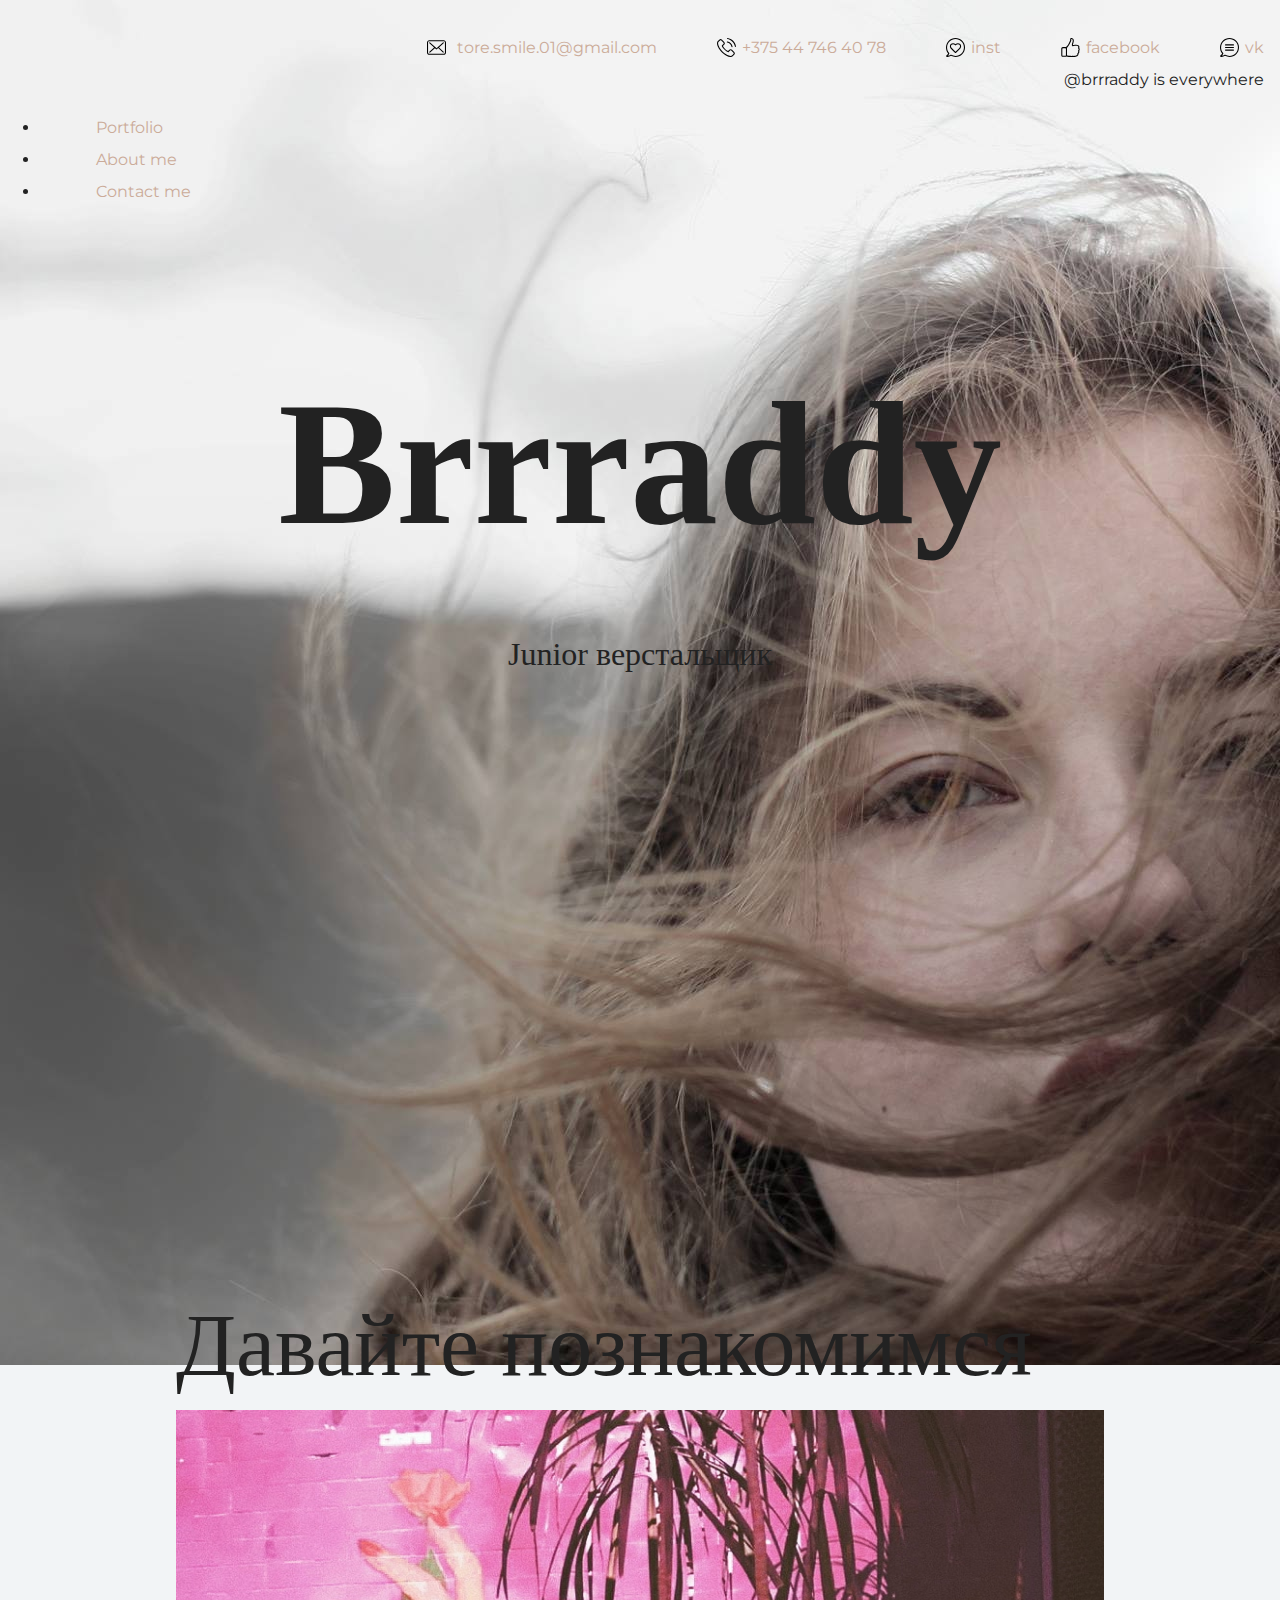
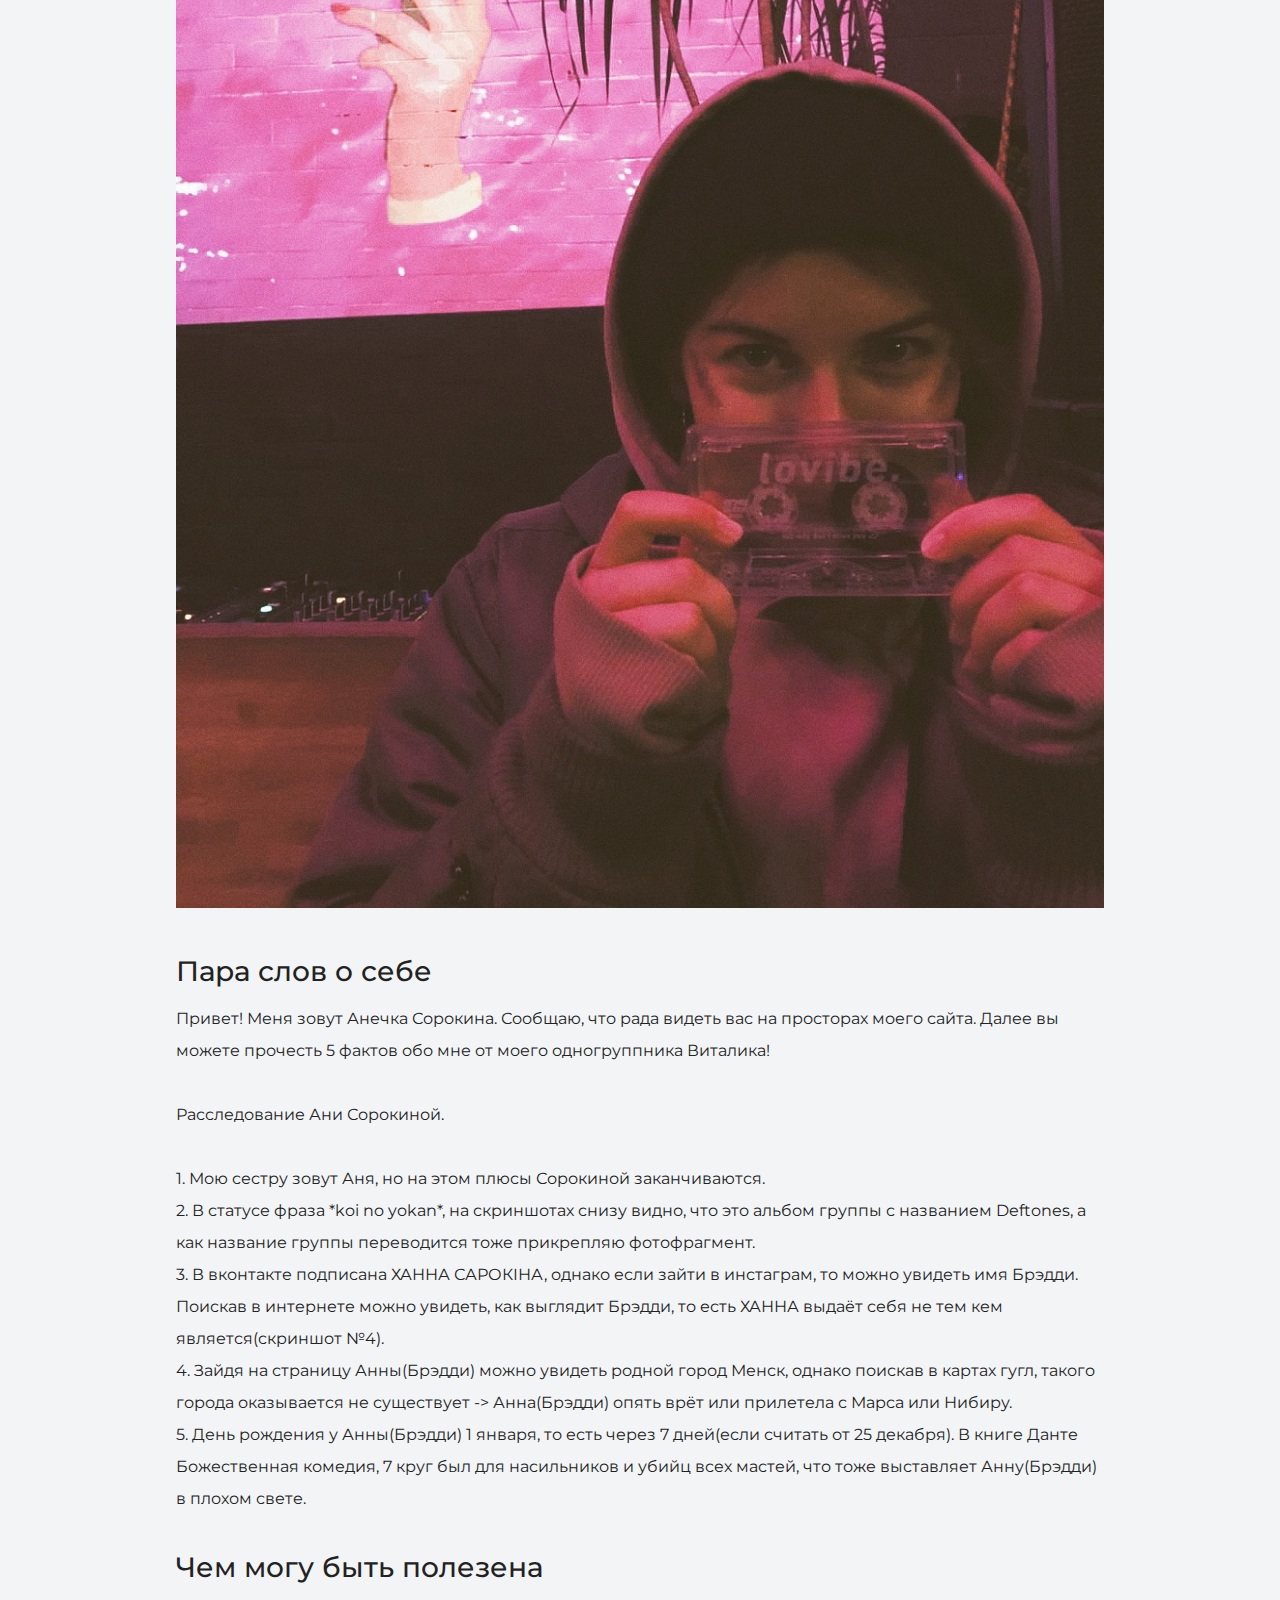
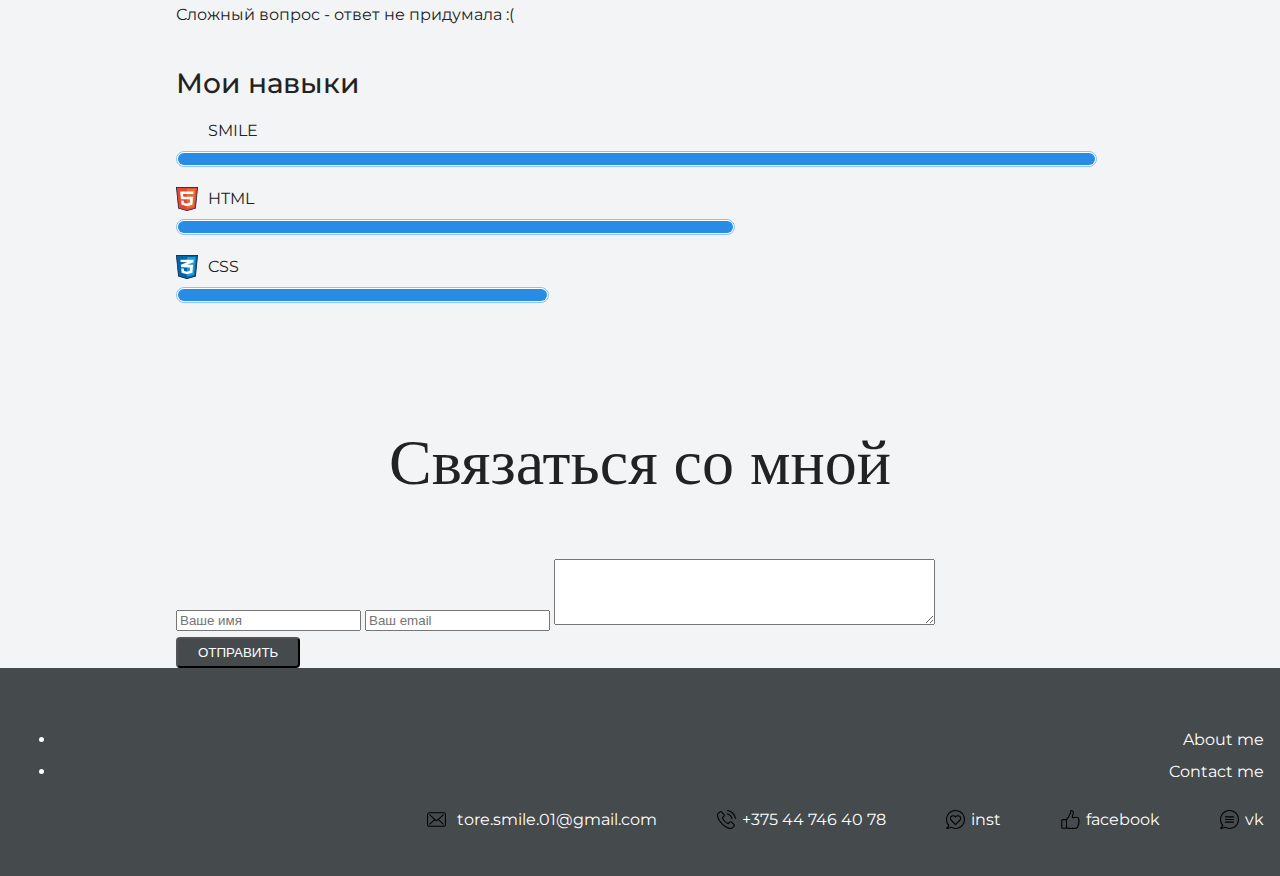
==== commit a0961a10: "the fourth change" ====
--- a/index.html
+++ b/index.html
@@ -10,38 +10,60 @@
   <body>
     <header class="page-header">
       <div class="container">
-        <article>@brrraddy is everywhere</article>
         <a class="header-email" href="mailto:tore.smile.01@gmail.com">tore.smile.01@gmail.com</a>
         <a class="header-phone" href="tel:+375447464078">+375 44 746 40 78</a>
         <a class="header-inst" href="https://instagram.com/brrraddy">inst</a>
         <a class="header-facebook" href="https://facebook.com/brrraddy">facebook</a>
         <a class="header-vk" href="https://vk.com/brrraddy">vk</a>
+        <article>@brrraddy is everywhere</article>
+      </div>
+      <div class="wrapper">
+        <nav class="header__navigation">
+          <ul class="navigation">
+            <li><a href="portfolio.html">Portfolio</a></li>
+            <li><a href="#about-me">About me</a></li>
+            <li><a href="#contact-me">Contact me</a></li>
+          </ul>
+        </nav>
       </div>
     </header>
 
     <section class="hero-image">
       <div class="container">
-      <h1 class="heading">Brrraddy</h1>
-        <p>Junior верстальщик</p></div>
+        <div class="heading">
+          <h1>Brrraddy</h1>
+          <p>Junior верстальщик</p>
+        </div>
+      </div>
     </section>
 
     <section class="intro">
       <div class="container">
-      <h2 class="subheading">Давайте познакомимся</h2>
+        <h2 class="heading"><a name="about-me">Давайте познакомимся</a></h2>
         <figure class="user-image">
           <img src="files/mi.jpg" width="928" height="1098" alt="Фотография верстальщика">
         </figure>
         <div>
           <h3>Пара слов о себе</h3>
-          <p>Текст с парой слов о себе</p>
+          <p>Привет! Меня зовут Анечка Сорокина. Сообщаю, что рада видеть вас на просторах моего сайта. Далее вы можете прочесть 5 фактов обо мне от моего одногруппника Виталика!</p>
+            <p>Расследование Ани Сорокиной.</p>
+          <dl>
+            <dt>1. Мою сестру зовут Аня, но на этом плюсы Сорокиной заканчиваются.</dt>
+            <dt>2. В статусе фраза *koi no yokan*, на скриншотах снизу видно, что это альбом группы с названием Deftones, а как название группы переводится тоже прикрепляю фотофрагмент.</dt>
+            <dt>3. В вконтакте подписана ХАННА САРОКIНА, однако если зайти в инстаграм, то можно увидеть имя Брэдди. Поискав в интернете можно увидеть, как выглядит Брэдди, то есть ХАННА выдаёт себя не тем кем является(скриншот №4).</dt>
+            <dt>4. Зайдя на страницу Анны(Брэдди) можно увидеть родной город Менск, однако поискав в картах гугл, такого города оказывается не существует -> Анна(Брэдди) опять врёт или прилетела с Марса или Нибиру.</dt>
+            <dt>5. День рождения у Анны(Брэдди) 1 января, то есть через 7 дней(если считать от 25 декабря). В книге Данте Божественная комедия, 7 круг был для насильников и убийц всех мастей, что тоже выставляет Анну(Брэдди) в плохом свете.</dt></p>
+          </dl>
         </div>
         <div>
-          <h3>Чем могу быть полезен</h3>
-          <p>Текст о том, чем могу быть полезен</p>
+          <h3>Чем могу быть полезена</h3>
+          <p>Сложный вопрос - ответ не придумала :(</p>
         </div>
         <div class="skills">
           <h3> Мои навыки</h3>
           <dl class="skills-list">
+            <dt class="skill-personal">SMILE</dt>
+            <dd class="level" style="width: 99%"><div>99%</div></dd>
             <dt class="skill-html">HTML</dt>
             <dd class="level" style="width: 60%"><div>60%</div></dd>
             <dt class="skill-css">CSS</dt>
@@ -51,34 +73,44 @@
       </div>
     </section>
 
-    <section class="portfolio">
+
+    <section class="contact-me">
       <div class="container">
-      <h2 class="subheading">Мои работы</h2>
+        <h2 class="subheading"><a name="contact-me">Связаться со мной</a></h2>
 
-      <h3>Сайт  Кекса</h3>
-        <figure class="project-image">
-          <img src="files/project-dark.jpg" width="928" height="536" alt="Cайт инструктора Кекса">
-        </figure>
-        <a class="button" href="source/index.html">Открыть страницу</a>
+        <div class="layout-2-column">
+          <div class="contact-me__form">
+            <form action method="POST" class="form-contact">
+              <div class="layout-2-column">
+                <input type="text" name="name" placeholder="Ваше имя">
+                <input type="email" name="email" placeholder="Ваш email">
+                <textarea name="question" cols="45" rows="4"></textarea>
+              </div>
+              <div class="contact-me__button">
+                <button type="submit" class="button button_submit">Отправить</button>
+              </div>
+            </form>
+          </div>
+        </div>
+      </div>
+    </section>
 
-      <h3>Первая работа</h3>
-        <figure class="project-image">
-          <img src="files/project-first.jpg" width="928" height="536" alt="Cайт">
-        </figure>
-        <a class="button" href="untitled/first_hw.html">Открыть страницу</a>
-
-      <h3>Блог начинающего верстальщика</h3>
-      <p>Статический блог про обучение HTML и CSS.</p>
-      </div> </section>
 
     <footer class="page-footer">
       <div class="container">
-        <article>@brrraddy is everywhere</article>
-        <a class="footer-email" href="mailto:tore.smile.01@gmail.com">tore.smile.01@gmail.com</a>
-        <a class="footer-phone" href="tel:+375447464078">+375 44 746 40 78</a>
-        <a class="footer-inst" href="https://instagram.com/brrraddy">inst</a>
-        <a class="footer-facebook" href="https://facebook.com/brrraddy">facebook</a>
-        <a class="footer-vk" href="https://vk.com/brrraddy">vk</a>
+        <div class="layout-4-column">
+          <div class="footer-navigation">
+            <ul class="footer-navigation__links">
+              <li><a href="#about-me">About me</a></li>
+              <li><a href="#contact-me">Contact me</a></li>
+            </ul>
+            <a class="footer-email" href="mailto:tore.smile.01@gmail.com">tore.smile.01@gmail.com</a>
+            <a class="footer-phone" href="tel:+375447464078">+375 44 746 40 78</a>
+            <a class="footer-inst" href="https://instagram.com/brrraddy">inst</a>
+            <a class="footer-facebook" href="https://facebook.com/brrraddy">facebook</a>
+            <a class="footer-vk" href="https://vk.com/brrraddy">vk</a>
+          </div>
+        </div>
       </div>
     </footer>
   </body>
